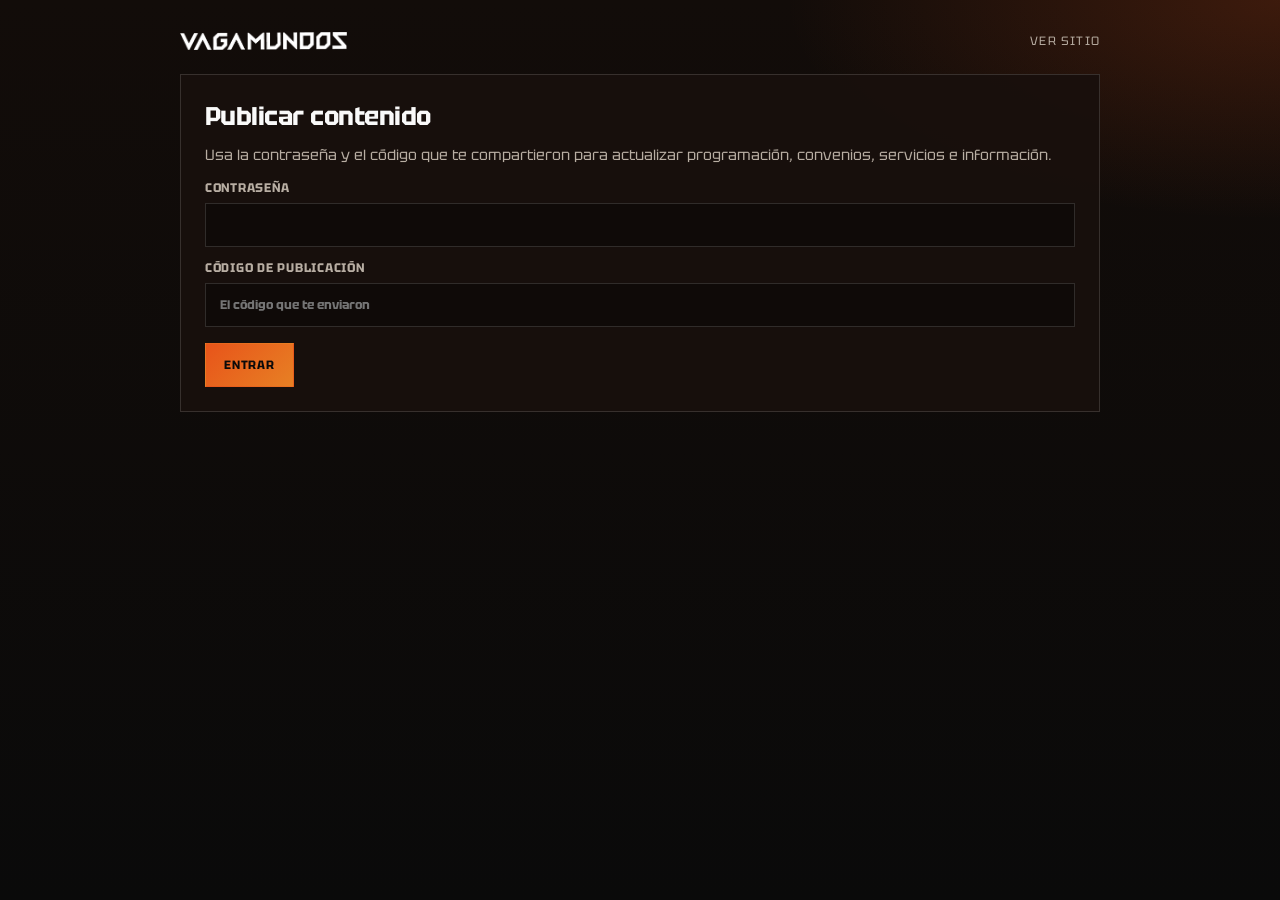
==== admin.html @ a1c088ad "servicios" ====
<!DOCTYPE html>
<html lang="es">
<head>
  <meta charset="UTF-8" />
  <meta name="viewport" content="width=device-width, initial-scale=1" />
  <meta name="robots" content="noindex,nofollow" />
  <title>Publicar · Vagamundos</title>
  <link rel="preconnect" href="https://fonts.googleapis.com" />
  <link rel="preconnect" href="https://fonts.gstatic.com" crossorigin />
  <link href="https://fonts.googleapis.com/css2?family=Tektur:wght@400;500;600;700;800;900&display=swap" rel="stylesheet" />
  <link rel="stylesheet" href="css/admin.css" />
  <link rel="icon" href="assets/logos/isotipo.png" />
</head>
<body>
  <div class="admin-shell">
    <div class="admin-brand">
      <img src="assets/logos/wordmark-blanco.png" alt="Vagamundos" />
      <a href="index.html">Ver sitio</a>
    </div>

    <section class="panel" id="login-panel">
      <h1>Publicar contenido</h1>
      <p>Usa la contraseña y el código que te compartieron para actualizar programación, convenios, servicios e información.</p>

      <label>
        Contraseña
        <input type="password" id="site-password" autocomplete="current-password" />
      </label>
      <label style="margin-top: 0.85rem">
        Código de publicación
        <input type="password" id="github-token" autocomplete="off" placeholder="El código que te enviaron" />
      </label>

      <div class="actions">
        <button class="btn btn-primary" type="button" id="btn-login">Entrar</button>
      </div>
      <div class="status hidden" id="login-status"></div>
    </section>

    <div id="dashboard" class="hidden">
      <div class="top-bar">
        <p id="session-info">Listo para publicar</p>
        <button class="btn btn-ghost" type="button" id="btn-logout">Salir</button>
      </div>
      <div class="status hidden" id="global-status"></div>

      <section class="panel">
        <h2>1. Programación</h2>
        <p>
          La carpeta <code>assets/programacion</code> es la fuente: no hace falta editar
          <code>content.json</code>. Puedes agregar, cambiar, quitar o reemplazar todo.
        </p>

        <div id="prog-carrete" class="admin-carrete"></div>
        <div class="preview-row" id="prog-slots"></div>

        <div class="actions prog-actions">
          <label class="btn btn-primary file-btn" id="prog-add-wrap">
            Agregar imagen(es)
            <input type="file" id="prog-add-file" accept="image/*" multiple hidden />
          </label>
          <label class="btn btn-ghost file-btn">
            Reemplazar todas
            <input type="file" id="prog-replace-all" accept="image/*" multiple hidden />
          </label>
          <button class="btn btn-ghost" type="button" id="btn-sync-prog">Sincronizar carpeta</button>
          <button class="btn btn-danger" type="button" id="btn-clear-prog">Borrar todas</button>
        </div>
        <p class="hint">
          <strong>Agregar</strong> suma sin borrar las actuales.
          <strong>Reemplazar todas</strong> borra las de la carpeta y sube las nuevas.
          <strong>Sincronizar carpeta</strong> vuelve a leer lo que hay en GitHub y actualiza el carrete.
          <strong>Borrar todas</strong> deja la programación vacía.
        </p>
      </section>

      <section class="panel">
        <h2>2. Convenios</h2>
        <p>Agrega un convenio nuevo. Los anteriores se mantienen.</p>

        <label>
          Nombre (opcional)
          <input type="text" id="convenio-titulo" placeholder="Ej. CDA Motorcenter" />
        </label>

        <label class="file-drop" style="margin-top: 0.85rem">
          <span>Toca aquí para elegir la imagen del convenio</span>
          <input type="file" id="convenio-file" accept="image/*" />
        </label>

        <div class="actions">
          <button class="btn btn-primary" type="button" id="btn-add-convenio">Agregar convenio</button>
        </div>

        <h3 class="list-title">Convenios publicados</h3>
        <div class="preview-row" id="convenios-list"></div>
      </section>

      <section class="panel">
        <h2>3. Banco de servicios</h2>
        <p>Agrega o edita servicios de pilotos del grupo (negocios, contacto y descuentos).</p>

        <h3 class="list-title" style="margin-top: 0.5rem">Servicios publicados</h3>
        <div id="coaching-list" class="info-admin-list"></div>

        <h3 class="list-title">Nuevo / editar servicio</h3>
        <input type="hidden" id="coaching-edit-index" value="" />

        <label>
          Nombre del piloto
          <input type="text" id="coaching-piloto" placeholder="Ej. Julian Vargas" />
        </label>

        <label style="margin-top: 0.85rem">
          Nombre del negocio
          <input type="text" id="coaching-negocio" placeholder="Ej. Alterius CDC" />
        </label>

        <label style="margin-top: 0.85rem">
          Actividad económica
          <textarea id="coaching-actividad" rows="3" placeholder="Qué ofrece el piloto"></textarea>
        </label>

        <label style="margin-top: 0.85rem">
          Celular (WhatsApp)
          <input type="text" id="coaching-celular" placeholder="3187880666" inputmode="tel" />
        </label>

        <label style="margin-top: 0.85rem">
          Correo (opcional)
          <input type="email" id="coaching-mail" placeholder="correo@ejemplo.com" />
        </label>

        <label style="margin-top: 0.85rem">
          Redes sociales (opcional, una por línea)
          <textarea id="coaching-redes" rows="3" placeholder="IG: @usuario&#10;Tiktok: @usuario"></textarea>
        </label>

        <label style="margin-top: 0.85rem">
          Descuento Vagamundos (opcional)
          <textarea id="coaching-descuento" rows="2" placeholder="20% sobre cualquiera de los paquetes."></textarea>
        </label>

        <div class="actions">
          <button class="btn btn-primary" type="button" id="btn-save-coaching">Guardar servicio</button>
          <button class="btn btn-ghost hidden" type="button" id="btn-cancel-coaching">Cancelar edición</button>
        </div>
      </section>

      <section class="panel">
        <h2>4. Información relevante</h2>
        <p>Agrega o edita bloques de ayuda (SOAT, talleres, referencias, etc.).</p>

        <h3 class="list-title" style="margin-top: 0.5rem">Bloques publicados</h3>
        <div id="info-list" class="info-admin-list"></div>

        <h3 class="list-title">Nuevo / editar bloque</h3>
        <input type="hidden" id="info-edit-index" value="" />

        <label>
          Título del bloque
          <input type="text" id="info-titulo" placeholder="Ej. Aceite recomendado" />
        </label>

        <label style="margin-top: 0.85rem">
          Texto (opcional)
          <textarea id="info-texto" rows="3" placeholder="Descripción corta del bloque"></textarea>
        </label>

        <label style="margin-top: 0.85rem">
          Lista de ítems (opcional, uno por línea)
          <textarea id="info-items" rows="5" placeholder="Trasera: 120 - 90 / R 17&#10;Delantera: 90 - 90 / R21"></textarea>
        </label>

        <label style="margin-top: 0.85rem">
          Enlaces (opcional, uno por línea: texto | url)
          <textarea id="info-links" rows="3" placeholder="Seguros Mundial | https://www.segurosmundial.com.co/"></textarea>
        </label>

        <div class="check-row">
          <input type="checkbox" id="info-wide" />
          <label for="info-wide">Ocupar todo el ancho (útil para listas largas)</label>
        </div>

        <div class="actions">
          <button class="btn btn-primary" type="button" id="btn-save-info">Guardar bloque</button>
          <button class="btn btn-ghost hidden" type="button" id="btn-cancel-info">Cancelar edición</button>
        </div>
      </section>
    </div>
  </div>

  <script src="js/github-api.js"></script>
  <script src="js/carousel.js"></script>
  <script src="js/admin.js"></script>
</body>
</html>
---- css/admin.css ----
:root {
  --orange: #e8541a;
  --orange-light: #fd9b3a;
  --gold: #f5b52e;
  --amber: #e78024;
  --ink: #0a0a0a;
  --paper: #f9f9f9;
  --muted: #b8aea3;
  --line: rgba(249, 249, 249, 0.14);
  --panel: rgba(24, 16, 12, 0.92);
  --font: "Tektur", system-ui, sans-serif;
}

*,
*::before,
*::after {
  box-sizing: border-box;
}

body {
  margin: 0;
  min-height: 100vh;
  font-family: var(--font);
  color: var(--paper);
  background:
    radial-gradient(900px 400px at 100% 0%, rgba(232, 84, 26, 0.2), transparent 55%),
    linear-gradient(180deg, #120c09, var(--ink));
}

a {
  color: var(--orange-light);
}

.admin-shell {
  width: min(920px, calc(100% - 2rem));
  margin: 0 auto;
  padding: 2rem 0 4rem;
}

.admin-brand {
  display: flex;
  align-items: center;
  justify-content: space-between;
  gap: 1rem;
  margin-bottom: 1.5rem;
}

.admin-brand img {
  height: 1.15rem;
}

.admin-brand a {
  font-size: 0.75rem;
  letter-spacing: 0.1em;
  text-transform: uppercase;
  text-decoration: none;
  color: var(--muted);
}

.panel {
  background: var(--panel);
  border: 1px solid var(--line);
  padding: 1.5rem;
  margin-bottom: 1.25rem;
}

.panel h1,
.panel h2 {
  margin: 0 0 0.75rem;
  letter-spacing: -0.02em;
}

.panel h1 {
  font-size: 1.6rem;
}

.panel h2 {
  font-size: 1.15rem;
  color: var(--gold);
}

.panel p,
.hint,
.empty-note {
  margin: 0 0 1rem;
  color: var(--muted);
  font-size: 0.92rem;
}

.top-bar {
  display: flex;
  align-items: center;
  justify-content: space-between;
  gap: 1rem;
  margin-bottom: 1rem;
}

.top-bar p {
  margin: 0;
  color: var(--muted);
  font-size: 0.9rem;
}

.list-title {
  margin: 1.5rem 0 0.75rem;
  font-size: 0.85rem;
  letter-spacing: 0.08em;
  text-transform: uppercase;
  color: var(--muted);
}

.file-drop {
  display: grid;
  place-items: center;
  min-height: 7rem;
  padding: 1rem;
  border: 1px dashed rgba(253, 155, 58, 0.55);
  background: rgba(232, 84, 26, 0.08);
  text-align: center;
  cursor: pointer;
  color: var(--paper);
  font-size: 0.92rem;
  font-weight: 600;
  letter-spacing: 0;
  text-transform: none;
}

.file-drop input {
  position: absolute;
  width: 1px;
  height: 1px;
  opacity: 0;
  overflow: hidden;
}

.file-drop span {
  pointer-events: none;
}

label {
  position: relative;
}

.grid-2 {
  display: grid;
  grid-template-columns: repeat(2, minmax(0, 1fr));
  gap: 0.85rem;
}

label {
  display: grid;
  gap: 0.4rem;
  font-size: 0.78rem;
  font-weight: 700;
  letter-spacing: 0.06em;
  text-transform: uppercase;
  color: var(--muted);
}

input,
textarea,
button,
select {
  font: inherit;
}

input:not([type="checkbox"]):not([type="radio"]):not([type="file"]),
textarea {
  width: 100%;
  min-height: 2.75rem;
  padding: 0.7rem 0.85rem;
  border: 1px solid var(--line);
  background: rgba(0, 0, 0, 0.35);
  color: var(--paper);
}

textarea {
  min-height: 8rem;
  resize: vertical;
}

.actions {
  display: flex;
  flex-wrap: wrap;
  gap: 0.65rem;
  margin-top: 1rem;
}

.btn {
  display: inline-flex;
  align-items: center;
  justify-content: center;
  min-height: 2.75rem;
  padding: 0.7rem 1.1rem;
  border: 1px solid transparent;
  font-size: 0.75rem;
  font-weight: 700;
  letter-spacing: 0.08em;
  text-transform: uppercase;
  cursor: pointer;
}

.btn-primary {
  background: linear-gradient(135deg, var(--orange), var(--amber));
  color: var(--ink);
}

.btn-ghost {
  background: transparent;
  border-color: var(--line);
  color: var(--paper);
}

.btn-danger {
  background: transparent;
  border-color: rgba(162, 32, 0, 0.7);
  color: #ffb4a0;
}

.btn:disabled {
  opacity: 0.55;
  cursor: not-allowed;
}

.status {
  margin-top: 1rem;
  padding: 0.85rem 1rem;
  border: 1px solid var(--line);
  font-size: 0.88rem;
  white-space: pre-wrap;
}

.status.ok {
  border-color: rgba(245, 181, 46, 0.45);
  color: var(--gold);
}

.status.err {
  border-color: rgba(162, 32, 0, 0.7);
  color: #ffb4a0;
}

.preview-row {
  display: grid;
  grid-template-columns: repeat(auto-fit, minmax(10rem, 1fr));
  gap: 0.75rem;
  margin-top: 1rem;
}

.preview-row img,
.convenio-admin img {
  width: 100%;
  border: 1px solid var(--line);
  background: #111;
}

.convenio-admin,
.prog-slot {
  display: grid;
  gap: 0.55rem;
  padding: 0.85rem;
  border: 1px solid var(--line);
}

.prog-slot-title {
  font-size: 0.78rem;
  font-weight: 700;
  letter-spacing: 0.06em;
  text-transform: uppercase;
  color: var(--gold);
}

.prog-slot .actions,
.convenio-admin .actions {
  margin-top: 0.25rem;
}

.file-btn {
  position: relative;
  overflow: hidden;
  cursor: pointer;
}

.file-btn input[type="file"] {
  position: absolute;
  inset: 0;
  opacity: 0;
  cursor: pointer;
}

.prog-actions {
  flex-wrap: wrap;
}

.admin-carrete {
  margin-bottom: 1rem;
}

.admin-carrete .carrete-viewport {
  overflow: hidden;
  border: 1px solid var(--line);
  background: #111;
}

.admin-carrete .carrete-track {
  display: flex;
}

.admin-carrete .carrete-slide {
  flex: 0 0 100%;
  min-width: 100%;
}

.admin-carrete-slide img {
  width: 100%;
  display: block;
  max-height: 26rem;
  object-fit: contain;
  background: #0a0a0a;
}

.admin-carrete .carrete-nav {
  position: absolute;
  top: 50%;
  transform: translateY(-50%);
  width: 2.4rem;
  height: 2.4rem;
  border: 1px solid var(--line);
  background: rgba(10, 10, 10, 0.75);
  color: var(--paper);
  font-size: 1.5rem;
  cursor: pointer;
}

.admin-carrete .carrete {
  position: relative;
}

.admin-carrete .carrete-prev {
  left: 0.5rem;
}

.admin-carrete .carrete-next {
  right: 0.5rem;
}

.admin-carrete .carrete-dots {
  display: flex;
  justify-content: center;
  gap: 0.4rem;
  margin-top: 0.75rem;
}

.admin-carrete .carrete-dot {
  width: 0.5rem;
  height: 0.5rem;
  border: 0;
  padding: 0;
  background: rgba(249, 249, 249, 0.3);
  cursor: pointer;
}

.admin-carrete .carrete-dot.is-active {
  background: var(--orange-light);
}

.panel .hint {
  margin-top: 0.85rem;
}

.check-row {
  display: flex;
  align-items: center;
  gap: 0.55rem;
  margin-top: 0.95rem;
  margin-bottom: 0.25rem;
}

.check-row input[type="checkbox"] {
  width: 1rem;
  height: 1rem;
  min-height: 0;
  margin: 0;
  padding: 0;
  flex-shrink: 0;
  accent-color: var(--orange);
  cursor: pointer;
}

.check-row label {
  display: inline;
  margin: 0;
  padding: 0;
  font-size: 0.88rem;
  font-weight: 500;
  letter-spacing: 0.01em;
  text-transform: none;
  color: var(--muted);
  cursor: pointer;
}

.info-admin-list {
  display: grid;
  gap: 0.75rem;
}

.info-admin-card {
  display: grid;
  gap: 0.45rem;
  padding: 0.95rem;
  border: 1px solid var(--line);
}

.info-admin-card h4 {
  margin: 0;
  color: var(--gold);
  font-size: 1rem;
}

.info-admin-card p,
.info-admin-card li {
  margin: 0;
  color: var(--muted);
  font-size: 0.88rem;
}

.info-admin-card ul {
  margin: 0;
  padding-left: 1.1rem;
}

.info-admin-card .badge {
  display: inline-block;
  font-size: 0.68rem;
  letter-spacing: 0.08em;
  text-transform: uppercase;
  color: var(--orange-light);
}

.hidden {
  display: none !important;
}

@media (max-width: 720px) {
  .grid-2 {
    grid-template-columns: 1fr;
  }
}
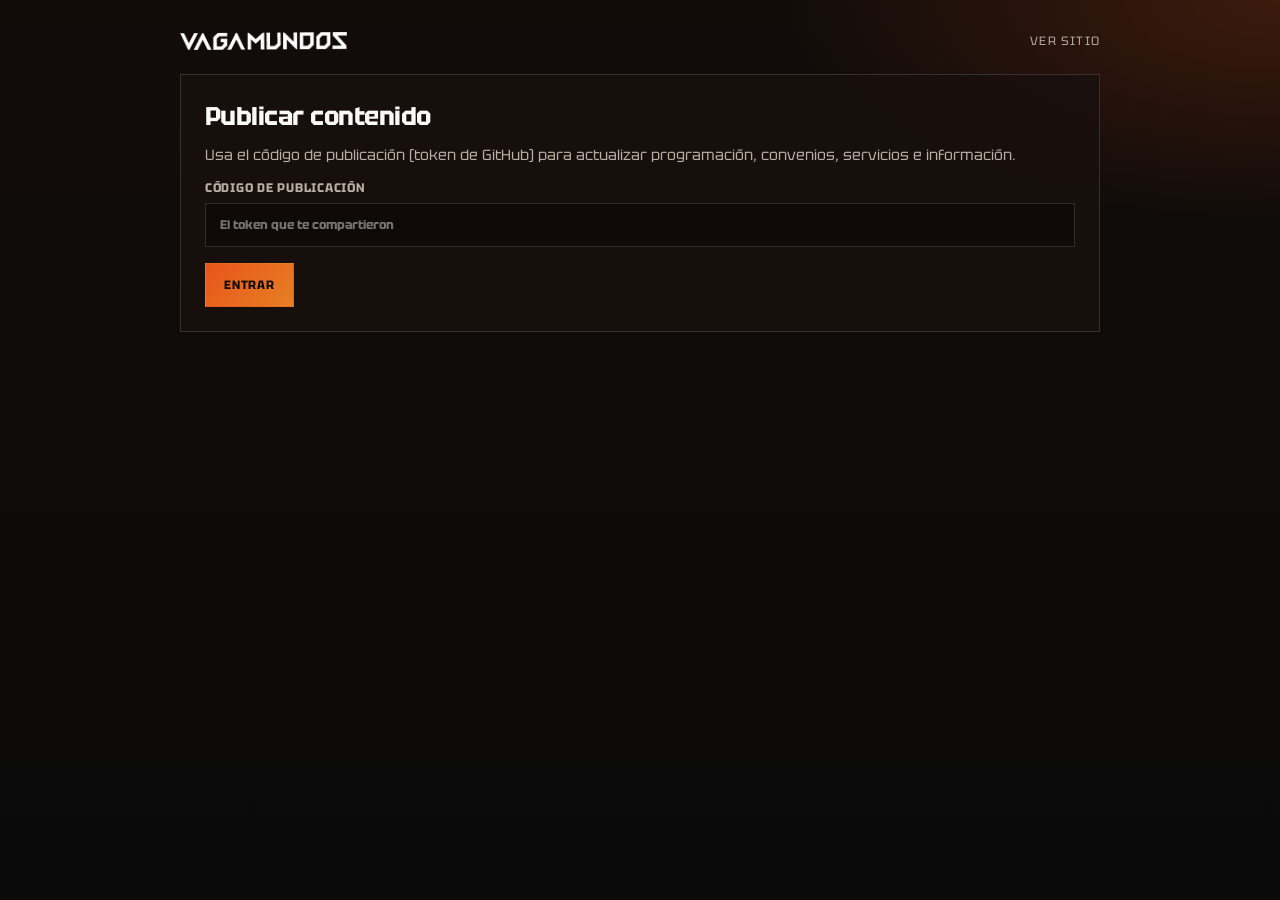
==== commit d118c7cc: "m" ====
--- a/admin.html
+++ b/admin.html
@@ -20,15 +20,11 @@
 
     <section class="panel" id="login-panel">
       <h1>Publicar contenido</h1>
-      <p>Usa la contraseña y el código que te compartieron para actualizar programación, convenios, servicios e información.</p>
+      <p>Usa el código de publicación (token de GitHub) para actualizar programación, convenios, servicios e información.</p>
 
       <label>
-        Contraseña
-        <input type="password" id="site-password" autocomplete="current-password" />
-      </label>
-      <label style="margin-top: 0.85rem">
         Código de publicación
-        <input type="password" id="github-token" autocomplete="off" placeholder="El código que te enviaron" />
+        <input type="password" id="github-token" autocomplete="off" placeholder="El token que te compartieron" />
       </label>
 
       <div class="actions">
@@ -47,9 +43,21 @@
       <section class="panel">
         <h2>1. Programación</h2>
         <p>
-          La carpeta <code>assets/programacion</code> es la fuente: no hace falta editar
-          <code>content.json</code>. Puedes agregar, cambiar, quitar o reemplazar todo.
+          El orden del carrete sigue el nombre del archivo (<code>programa-01</code>, <code>programa-02</code>…).
+          Al subir varias, selecciona las imágenes en el orden deseado; el admin las numera automáticamente.
         </p>
+
+        <label>
+          Periodo / etiqueta
+          <input
+            type="text"
+            id="prog-periodo"
+            placeholder="Ej. Programación Enero - Abril 2027"
+          />
+        </label>
+        <div class="actions" style="margin-top: 0.75rem">
+          <button class="btn btn-primary" type="button" id="btn-save-periodo">Guardar periodo</button>
+        </div>
 
         <div id="prog-carrete" class="admin-carrete"></div>
         <div class="preview-row" id="prog-slots"></div>
@@ -67,10 +75,9 @@
           <button class="btn btn-danger" type="button" id="btn-clear-prog">Borrar todas</button>
         </div>
         <p class="hint">
-          <strong>Agregar</strong> suma sin borrar las actuales.
-          <strong>Reemplazar todas</strong> borra las de la carpeta y sube las nuevas.
-          <strong>Sincronizar carpeta</strong> vuelve a leer lo que hay en GitHub y actualiza el carrete.
-          <strong>Borrar todas</strong> deja la programación vacía.
+          <strong>Agregar</strong> suma al final con el siguiente número.
+          <strong>Reemplazar todas</strong> borra las actuales y sube las nuevas como 01, 02, 03… en el orden en que las elegiste.
+          Para cambiar el orden, usa <strong>Reemplazar todas</strong> y vuelve a subirlas en secuencia.
         </p>
       </section>
 
@@ -100,7 +107,10 @@
         <h2>3. Banco de servicios</h2>
         <p>Agrega o edita servicios de pilotos del grupo (negocios, contacto y descuentos).</p>
 
-        <h3 class="list-title" style="margin-top: 0.5rem">Servicios publicados</h3>
+        <h3 class="list-title" style="margin-top: 0.5rem">
+          Servicios publicados
+          <span id="coaching-count" class="list-count"></span>
+        </h3>
         <div id="coaching-list" class="info-admin-list"></div>
 
         <h3 class="list-title">Nuevo / editar servicio</h3>
@@ -133,7 +143,7 @@
 
         <label style="margin-top: 0.85rem">
           Redes sociales (opcional, una por línea)
-          <textarea id="coaching-redes" rows="3" placeholder="IG: @usuario&#10;Tiktok: @usuario"></textarea>
+          <textarea id="coaching-redes" rows="3" placeholder="IG: @usuario&#10;TikTok: @usuario"></textarea>
         </label>
 
         <label style="margin-top: 0.85rem">
--- a/css/admin.css
+++ b/css/admin.css
@@ -101,6 +101,15 @@
   font-size: 0.9rem;
 }
 
+.list-count {
+  margin-left: 0.45rem;
+  color: var(--muted);
+  font-size: 0.78rem;
+  font-weight: 600;
+  letter-spacing: 0.04em;
+  text-transform: none;
+}
+
 .list-title {
   margin: 1.5rem 0 0.75rem;
   font-size: 0.85rem;
@@ -255,6 +264,10 @@
 }
 
 .convenio-admin,
+.prog-slot .actions {
+  flex-wrap: wrap;
+}
+
 .prog-slot {
   display: grid;
   gap: 0.55rem;
